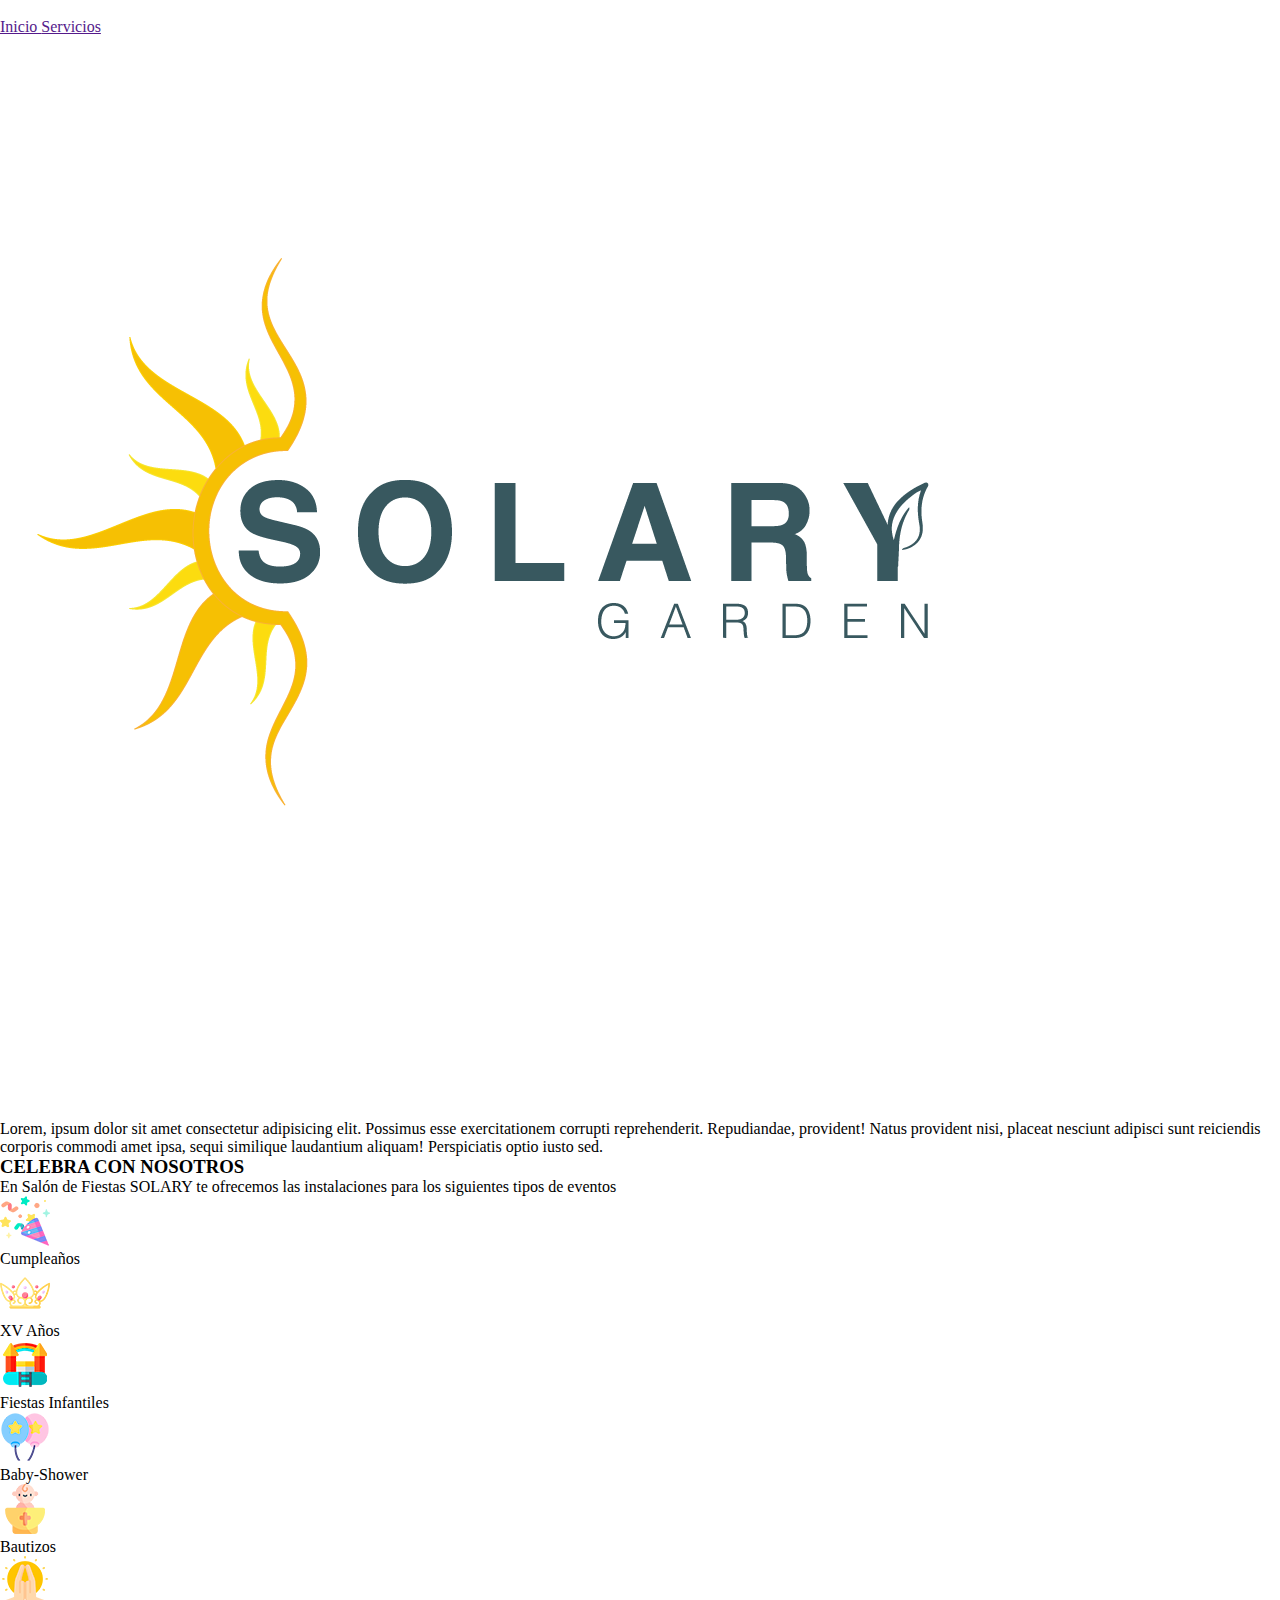
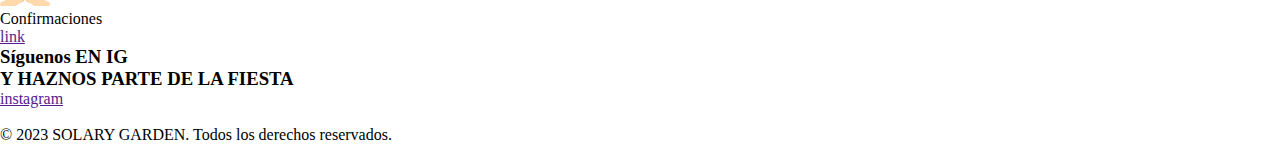
==== index.html @ 48c30f0d "inica el proyecto" ====
<!DOCTYPE html>
<html lang="es-Mx">

<head>
    <meta charset="UTF-8">
    <meta name="viewport" content="width=device-width, initial-scale=1.0">
    <title>SolaryGarden</title>
    <!-- favicon -->
    <!-- CSS -->
    <link rel="stylesheet" href="./css/styles.css">
    <!-- js -->
</head>
<header>
    <div class="container-nav">
        <!-- menu -->
        <nav class="main-nav">
            <!-- logo -->
            <div class="nav-logo">
                <img src="" alt="">
            </div>
            <!-- links -->
            <a href="">
                Inicio
            </a>
            <a href="">
                Servicios
            </a>
        </nav>
    </div>
    <!--slider -->
    <div class="content-slider">
        <!-- element slider -->

    </div>
</header>

<body>
    <div class="container">
        <!-- info -->
        <section class="nosotros">
            <div class="aboutUs">
                <!-- img -->
                <div class="aboutUs-img">
                    <img src="./img/Solary-color.png" alt="">
                </div>
                <!-- descripcion -->
                <div class="about-descripcion">
                    <p>Lorem, ipsum dolor sit amet consectetur adipisicing elit. Possimus esse exercitationem corrupti
                        reprehenderit. Repudiandae, provident! Natus provident nisi, placeat nesciunt adipisci sunt
                        reiciendis corporis commodi amet ipsa, sequi similique laudantium aliquam! Perspiciatis optio
                        iusto sed.</p>
                </div>
            </div>
        </section>
        <!--celebracion-->
        <section class="celebration">
            <div class="celebration-desc">
                <h3>CELEBRA CON NOSOTROS</h3>
                <p>En Salón de Fiestas SOLARY te ofrecemos las instalaciones para los siguientes tipos de eventos </p>
            </div>
            <!-- cards -->
            <div class="container-card">
                <!-- cumpleaños -->
                <div class="cards">
                    <!-- image -->
                    <div class="cards-img">
                        <img src="./img/CUMPLEAÑOS.png" alt="">
                    </div>
                    <!-- descripcion -->
                    <p>Cumpleaños</p>
                </div>
                <!-- xv -->
                <div class="cards">
                    <!-- image -->
                    <div class="cards-img">
                        <img src="./img/xv.png" alt="">
                    </div>
                    <!-- descr -->
                    <p>XV Años</p>
                </div>
                <!--infantiles -->
                <div class="cards">
                    <!-- image -->
                    <div class="cards-img">
                        <img src="./img/infantiles.png" alt="">
                    </div>
                    <!-- descripcion -->
                    <p>Fiestas Infantiles</p>
                </div>
                <!--baby-->
                <div class="cards">
                    <!-- image -->
                    <div class="cards-img">
                        <img src="./img/baby.png" alt="">
                    </div>
                    <!-- descripcion -->
                    <p>Baby-Shower</p>
                </div>
                <!--bautizo-->
                <div class="cards">
                    <!-- image -->
                    <div class="cards-img">
                        <img src="./img/bautizos.png" alt="">
                    </div>
                    <!-- descripcion -->
                    <p>Bautizos</p>
                </div>
                <!--confirmacion-->
                <div class="cards">
                    <!-- image -->
                    <div class="cards-img">
                        <img src="./img/confirmacion.png" alt="">
                    </div>
                    <!-- descripcion -->
                    <p>
                        Confirmaciones
                    </p>
                </div>
            </div>
            <!-- btn -->
            <a href="">link</a>
        </section>
        <!--social media-->
        <section class="media">
            <!-- text -->
            <div class="media-content">
                <h3>Síguenos EN IG <br>
                    Y HAZNOS PARTE DE LA FIESTA
                </h3>
                <!-- btn -->
                <div class="media-content-btn">
                    <a href="">instagram</a>
                </div>
            </div>
            <!-- content-img -->
            <div class="media-content-images">

            </div>
        </section>
    </div>
</body>

<footer>
    <div class="container-ft">
        <div class="ft-imagen">
            <img src="" alt="">
        </div>
        <p class="ft-text">© 2023 SOLARY GARDEN. Todos los derechos reservados.</p>
    </div>
</footer>

</html>
---- css/styles.css ----
*,
*::after,
*::before{
    margin: 0;
    padding: 0;
    box-sizing: border-box;
}

/* variables */
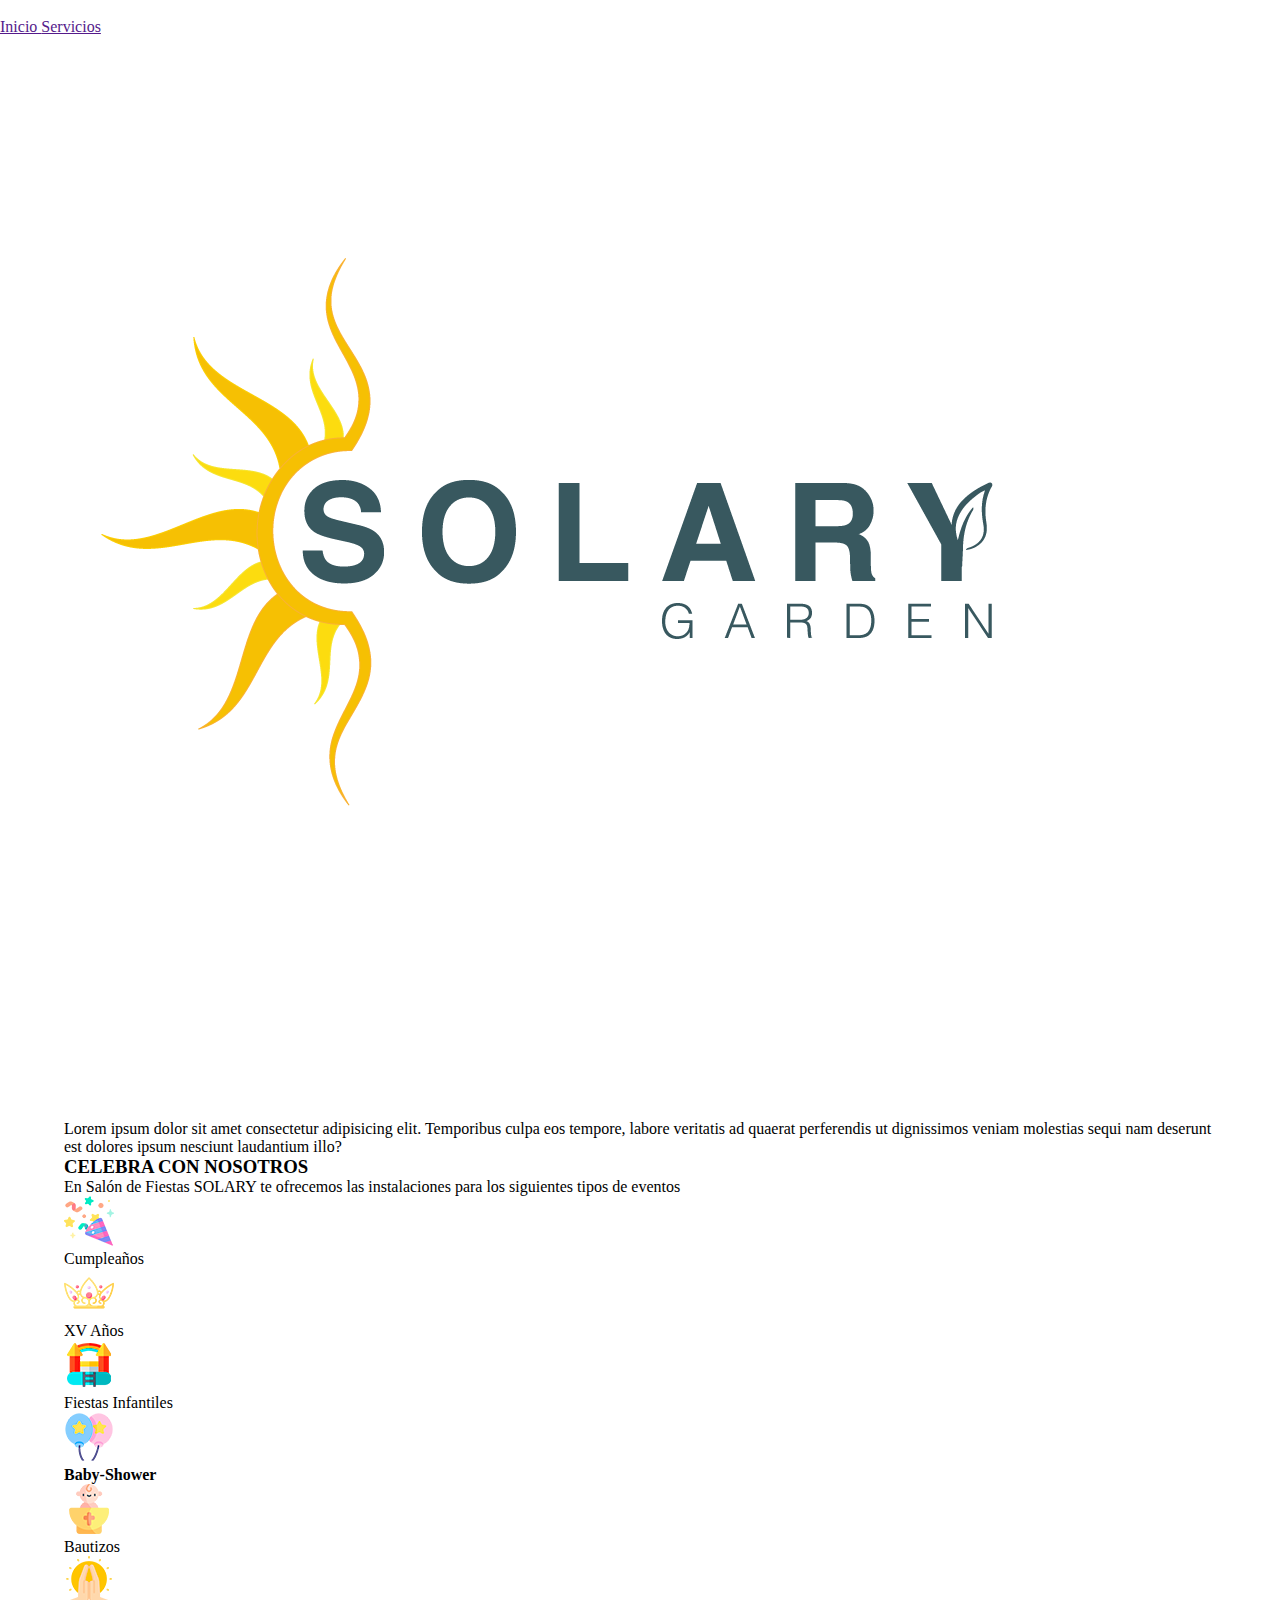
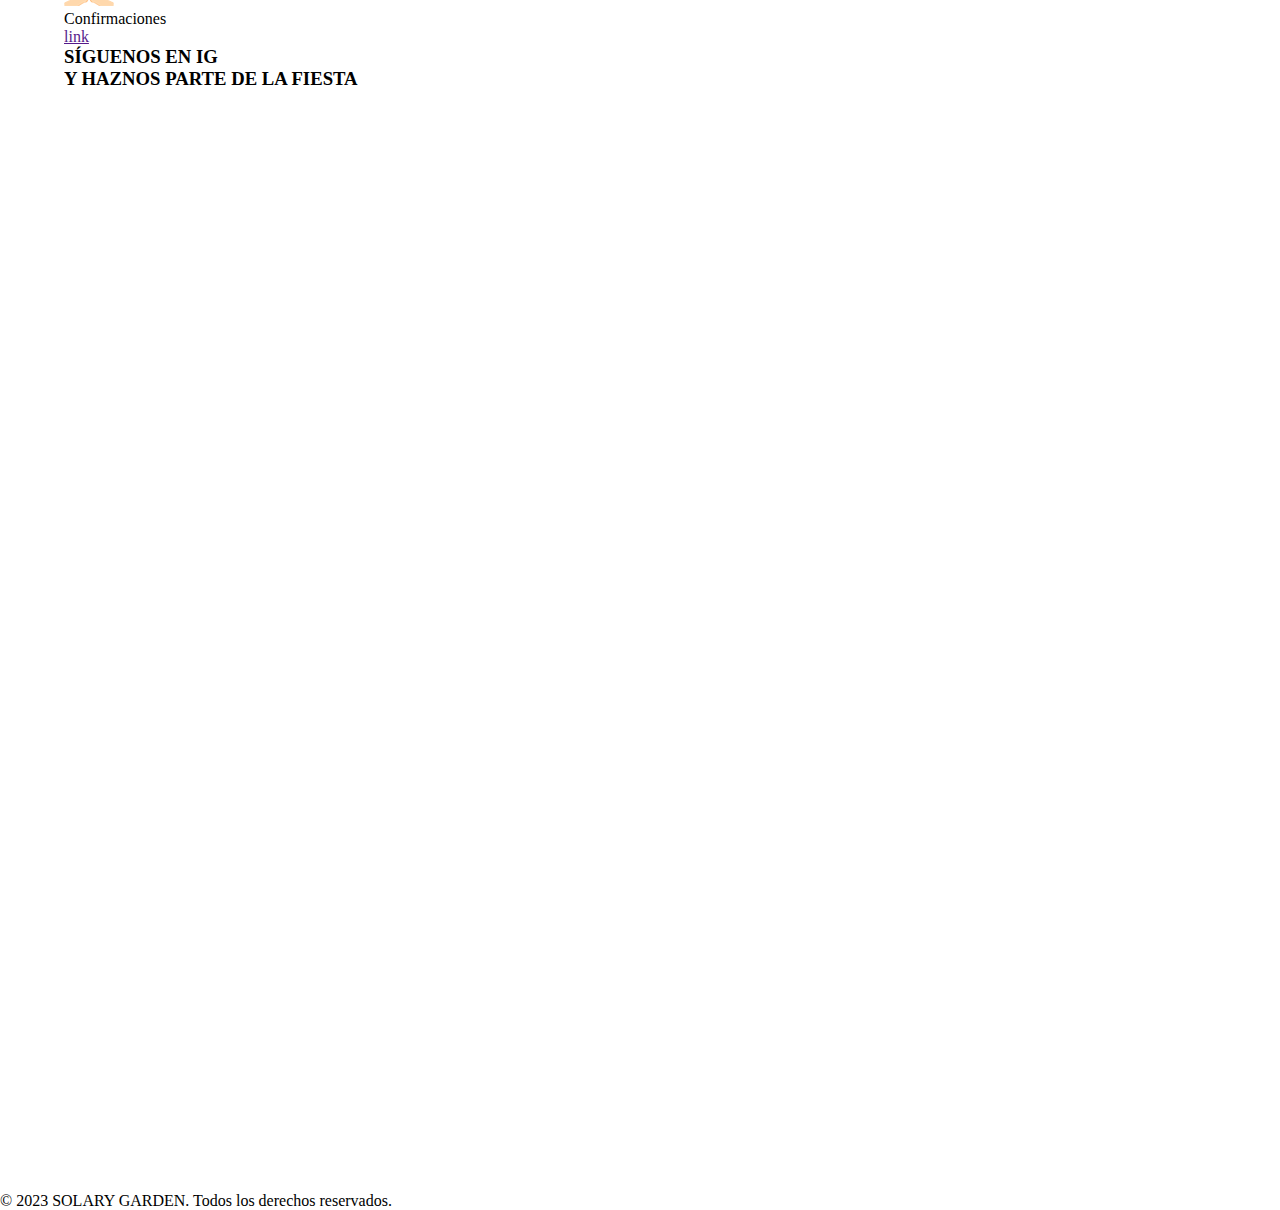
==== commit 017aa83b: "pequenas modificaciones en la estructura" ====
--- a/index.html
+++ b/index.html
@@ -37,19 +37,20 @@
 <body>
     <div class="container">
         <!-- info -->
-        <section class="nosotros">
+        <section class="us">
             <div class="aboutUs">
                 <!-- img -->
                 <div class="aboutUs-img">
                     <img src="./img/Solary-color.png" alt="">
                 </div>
                 <!-- descripcion -->
-                <div class="about-descripcion">
-                    <p>Lorem, ipsum dolor sit amet consectetur adipisicing elit. Possimus esse exercitationem corrupti
-                        reprehenderit. Repudiandae, provident! Natus provident nisi, placeat nesciunt adipisci sunt
-                        reiciendis corporis commodi amet ipsa, sequi similique laudantium aliquam! Perspiciatis optio
-                        iusto sed.</p>
-                </div>
+                <article>
+                    <p>
+                        Lorem ipsum dolor sit amet consectetur adipisicing elit. Temporibus culpa eos tempore, labore
+                        veritatis ad quaerat perferendis ut dignissimos veniam molestias sequi nam deserunt est dolores
+                        ipsum nesciunt laudantium illo?
+                    </p>
+                </article>
             </div>
         </section>
         <!--celebracion-->
@@ -59,62 +60,67 @@
                 <p>En Salón de Fiestas SOLARY te ofrecemos las instalaciones para los siguientes tipos de eventos </p>
             </div>
             <!-- cards -->
-            <div class="container-card">
-                <!-- cumpleaños -->
-                <div class="cards">
-                    <!-- image -->
-                    <div class="cards-img">
-                        <img src="./img/CUMPLEAÑOS.png" alt="">
+            <div class="container-cards">
+                <div class="container-card_p">
+                    <!-- cumpleaños -->
+                    <div class="cards">
+                        <!-- image -->
+                        <div class="cards-img">
+                            <img src="./img/CUMPLEAÑOS.png" alt="">
+                        </div>
+                        <!-- descripcion -->
+                        <p>Cumpleaños</p>
                     </div>
-                    <!-- descripcion -->
-                    <p>Cumpleaños</p>
+                    <!-- xv -->
+                    <div class="cards">
+                        <!-- image -->
+                        <div class="cards-img">
+                            <img src="./img/xv.png" alt="">
+                        </div>
+                        <!-- descr -->
+                        <p>XV Años</p>
+                    </div>
+                    <!--infantiles -->
+                    <div class="cards">
+                        <!-- image -->
+                        <div class="cards-img">
+                            <img src="./img/infantiles.png" alt="">
+                        </div>
+                        <!-- descripcion -->
+                        <p>Fiestas Infantiles</p>
+                    </div>
                 </div>
-                <!-- xv -->
-                <div class="cards">
-                    <!-- image -->
-                    <div class="cards-img">
-                        <img src="./img/xv.png" alt="">
+
+                <div class="container-card_p">
+                    <!--baby-->
+                    <div class="cards">
+                        <div class="cards-content">
+                            <!-- image -->
+                            <div class="cards-content-img">
+                                <img src="./img/baby.png" alt="">
+                            </div>
+                            <!-- descripcion -->
+                            <h4>Baby-Shower</h4>
+                        </div>
                     </div>
-                    <!-- descr -->
-                    <p>XV Años</p>
-                </div>
-                <!--infantiles -->
-                <div class="cards">
-                    <!-- image -->
-                    <div class="cards-img">
-                        <img src="./img/infantiles.png" alt="">
+                    <!--bautizo-->
+                    <div class="cards">
+                        <!-- image -->
+                        <div class="cards-img">
+                            <img src="./img/bautizos.png" alt="">
+                        </div>
+                        <!-- descripcion -->
+                        <p>Bautizos</p>
                     </div>
-                    <!-- descripcion -->
-                    <p>Fiestas Infantiles</p>
-                </div>
-                <!--baby-->
-                <div class="cards">
-                    <!-- image -->
-                    <div class="cards-img">
-                        <img src="./img/baby.png" alt="">
+                    <!--confirmacion-->
+                    <div class="cards">
+                        <!-- image -->
+                        <div class="cards-img">
+                            <img src="./img/confirmacion.png" alt="">
+                        </div>
+                        <!-- descripcion -->
+                        <p>Confirmaciones</p>
                     </div>
-                    <!-- descripcion -->
-                    <p>Baby-Shower</p>
-                </div>
-                <!--bautizo-->
-                <div class="cards">
-                    <!-- image -->
-                    <div class="cards-img">
-                        <img src="./img/bautizos.png" alt="">
-                    </div>
-                    <!-- descripcion -->
-                    <p>Bautizos</p>
-                </div>
-                <!--confirmacion-->
-                <div class="cards">
-                    <!-- image -->
-                    <div class="cards-img">
-                        <img src="./img/confirmacion.png" alt="">
-                    </div>
-                    <!-- descripcion -->
-                    <p>
-                        Confirmaciones
-                    </p>
                 </div>
             </div>
             <!-- btn -->
@@ -124,12 +130,16 @@
         <section class="media">
             <!-- text -->
             <div class="media-content">
-                <h3>Síguenos EN IG <br>
+                <h3>SÍGUENOS EN IG <br>
                     Y HAZNOS PARTE DE LA FIESTA
                 </h3>
                 <!-- btn -->
                 <div class="media-content-btn">
-                    <a href="">instagram</a>
+                    <div class="btn-media">
+                        <a href="">
+                            <img src="" alt="">
+                        </a>
+                    </div>
                 </div>
             </div>
             <!-- content-img -->
@@ -143,7 +153,7 @@
 <footer>
     <div class="container-ft">
         <div class="ft-imagen">
-            <img src="" alt="">
+            <img src="./img/Solary-logo-blanco.png" alt="SolaryGarden-logo">
         </div>
         <p class="ft-text">© 2023 SOLARY GARDEN. Todos los derechos reservados.</p>
     </div>
--- a/css/styles.css
+++ b/css/styles.css
@@ -6,4 +6,18 @@
     box-sizing: border-box;
 }
 
-/* variables */+/* variables */
+
+
+
+/* header */
+
+
+
+
+.container{
+    width: 90%;
+    margin: auto;
+    overflow: hidden;
+}
+
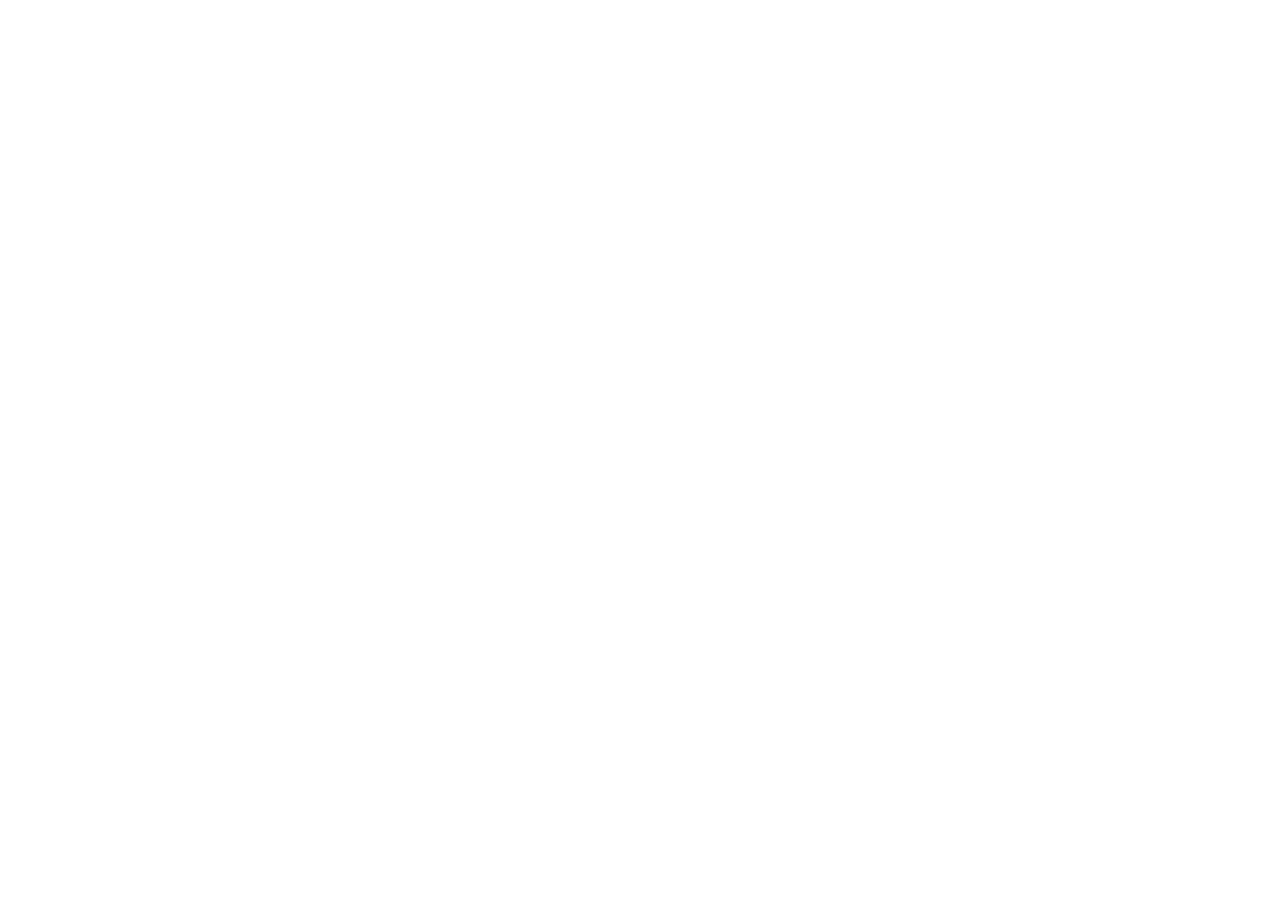
==== commit ee471bec: "implementacion de boostrap" ====
--- a/index.html
+++ b/index.html
@@ -6,157 +6,29 @@
     <meta name="viewport" content="width=device-width, initial-scale=1.0">
     <title>SolaryGarden</title>
     <!-- favicon -->
+
     <!-- CSS -->
     <link rel="stylesheet" href="./css/styles.css">
+    <!--boostrap   -->
+    <link rel="stylesheet" href="./css/bootstrap.min.css">
     <!-- js -->
+    <script type=module src="./js/main.js"></script>
+    <script src="./js/bootstrap.min.js"></script>
+
 </head>
 <header>
-    <div class="container-nav">
-        <!-- menu -->
-        <nav class="main-nav">
-            <!-- logo -->
-            <div class="nav-logo">
-                <img src="" alt="">
-            </div>
-            <!-- links -->
-            <a href="">
-                Inicio
-            </a>
-            <a href="">
-                Servicios
-            </a>
-        </nav>
-    </div>
-    <!--slider -->
-    <div class="content-slider">
-        <!-- element slider -->
 
-    </div>
+
+
+
+
+
+
+
+
+
 </header>
 
-<body>
-    <div class="container">
-        <!-- info -->
-        <section class="us">
-            <div class="aboutUs">
-                <!-- img -->
-                <div class="aboutUs-img">
-                    <img src="./img/Solary-color.png" alt="">
-                </div>
-                <!-- descripcion -->
-                <article>
-                    <p>
-                        Lorem ipsum dolor sit amet consectetur adipisicing elit. Temporibus culpa eos tempore, labore
-                        veritatis ad quaerat perferendis ut dignissimos veniam molestias sequi nam deserunt est dolores
-                        ipsum nesciunt laudantium illo?
-                    </p>
-                </article>
-            </div>
-        </section>
-        <!--celebracion-->
-        <section class="celebration">
-            <div class="celebration-desc">
-                <h3>CELEBRA CON NOSOTROS</h3>
-                <p>En Salón de Fiestas SOLARY te ofrecemos las instalaciones para los siguientes tipos de eventos </p>
-            </div>
-            <!-- cards -->
-            <div class="container-cards">
-                <div class="container-card_p">
-                    <!-- cumpleaños -->
-                    <div class="cards">
-                        <!-- image -->
-                        <div class="cards-img">
-                            <img src="./img/CUMPLEAÑOS.png" alt="">
-                        </div>
-                        <!-- descripcion -->
-                        <p>Cumpleaños</p>
-                    </div>
-                    <!-- xv -->
-                    <div class="cards">
-                        <!-- image -->
-                        <div class="cards-img">
-                            <img src="./img/xv.png" alt="">
-                        </div>
-                        <!-- descr -->
-                        <p>XV Años</p>
-                    </div>
-                    <!--infantiles -->
-                    <div class="cards">
-                        <!-- image -->
-                        <div class="cards-img">
-                            <img src="./img/infantiles.png" alt="">
-                        </div>
-                        <!-- descripcion -->
-                        <p>Fiestas Infantiles</p>
-                    </div>
-                </div>
 
-                <div class="container-card_p">
-                    <!--baby-->
-                    <div class="cards">
-                        <div class="cards-content">
-                            <!-- image -->
-                            <div class="cards-content-img">
-                                <img src="./img/baby.png" alt="">
-                            </div>
-                            <!-- descripcion -->
-                            <h4>Baby-Shower</h4>
-                        </div>
-                    </div>
-                    <!--bautizo-->
-                    <div class="cards">
-                        <!-- image -->
-                        <div class="cards-img">
-                            <img src="./img/bautizos.png" alt="">
-                        </div>
-                        <!-- descripcion -->
-                        <p>Bautizos</p>
-                    </div>
-                    <!--confirmacion-->
-                    <div class="cards">
-                        <!-- image -->
-                        <div class="cards-img">
-                            <img src="./img/confirmacion.png" alt="">
-                        </div>
-                        <!-- descripcion -->
-                        <p>Confirmaciones</p>
-                    </div>
-                </div>
-            </div>
-            <!-- btn -->
-            <a href="">link</a>
-        </section>
-        <!--social media-->
-        <section class="media">
-            <!-- text -->
-            <div class="media-content">
-                <h3>SÍGUENOS EN IG <br>
-                    Y HAZNOS PARTE DE LA FIESTA
-                </h3>
-                <!-- btn -->
-                <div class="media-content-btn">
-                    <div class="btn-media">
-                        <a href="">
-                            <img src="" alt="">
-                        </a>
-                    </div>
-                </div>
-            </div>
-            <!-- content-img -->
-            <div class="media-content-images">
-
-            </div>
-        </section>
-    </div>
-</body>
-
-<footer>
-    <div class="container-ft">
-        <div class="ft-imagen">
-            <img src="./img/Solary-logo-blanco.png" alt="SolaryGarden-logo">
-        </div>
-        <p class="ft-text">© 2023 SOLARY GARDEN. Todos los derechos reservados.</p>
-    </div>
-</footer>
 
 </html>--- a/css/styles.css
+++ b/css/styles.css
@@ -1,23 +1,23 @@
 *,
 *::after,
-*::before{
+*::before {
     margin: 0;
     padding: 0;
     box-sizing: border-box;
 }
 
 /* variables */
-
-
-
-/* header */
-
-
-
-
-.container{
-    width: 90%;
-    margin: auto;
-    overflow: hidden;
+:root {
+    /* colores */
+    --color-white:#FFFFFF;
+    --color-main: #38585F;
+    --color-yellow: #FFDC00;
+    --color-green: rgba(14, 169, 76, 89);
+    /* size */
+    --title-size: 40px;
+    --subtitle-size: 29px;
+    --descripcion-size: 18px;
+    --text-size: 16px
+        /* fonts */
 }
 
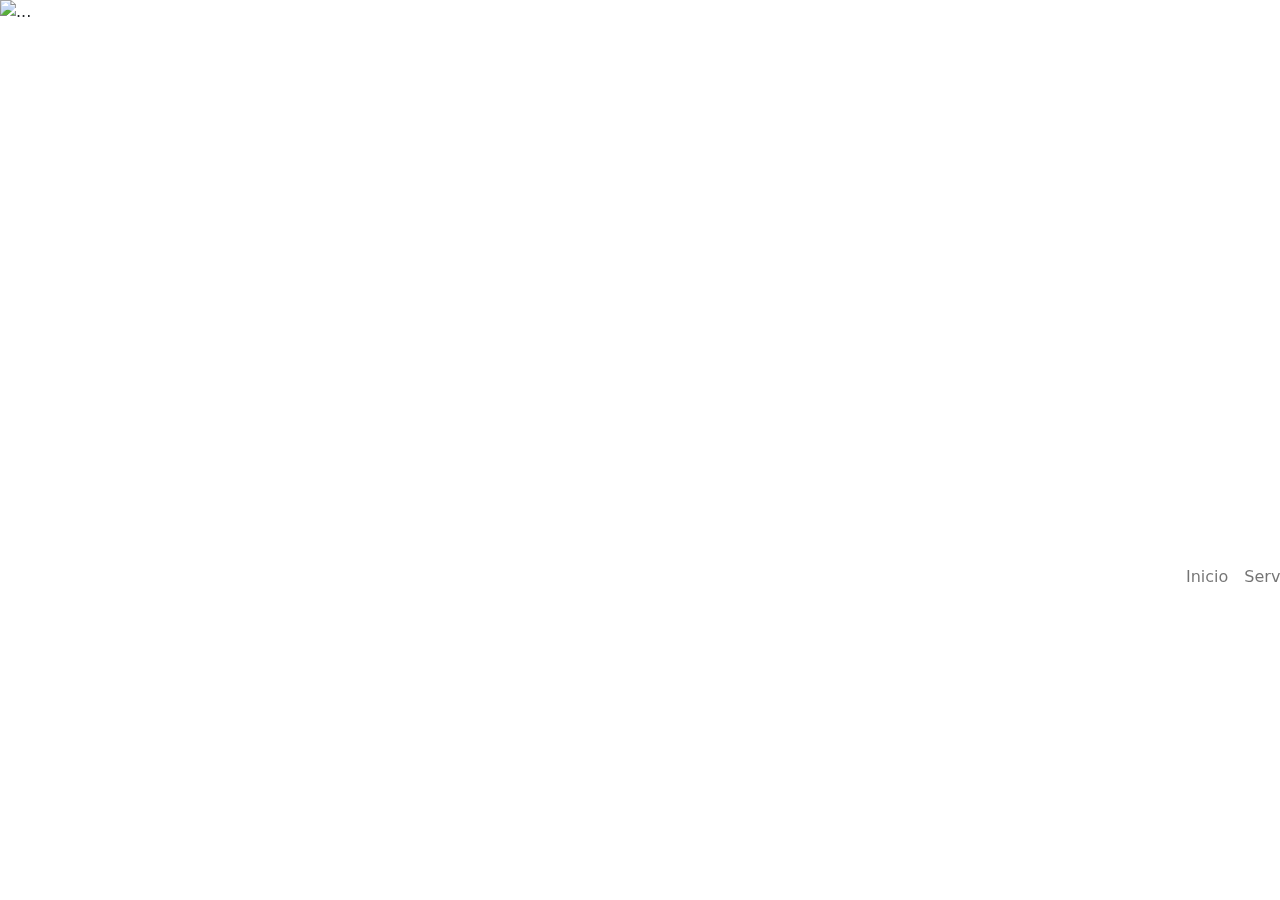
==== commit 36be44b5: "creacion de estructura de slider y menu" ====
--- a/index.html
+++ b/index.html
@@ -17,15 +17,46 @@
 
 </head>
 <header>
+    <nav class="navbar navbar-expand-md navbar-light bg-ligth fixed-top">
+        <div class="container mt-lg-4 ">
+            <a class="navbar-brand" href="#">
+                <div class="logo">
+                    <img src="./img/Solary-logo-blanco.png" alt="">
+                </div>
+            </a>
+            <button class="navbar-toggler bg-light" type="button" data-bs-toggle="collapse"
+                data-bs-target="#navbarSupportedContent" aria-controls="navbarSupportedContent" aria-expanded="false"
+                aria-label="Toggle navigation">
+                <span class="navbar-toggler-icon"></span>
+            </button>
+            <!--  -->
+            <div class="collapse navbar-collapse" id="navbarSupportedContent">
+                <ul class="navbar-nav ms-auto mb-2  mb-lg-0">
+                    <li class="nav-item">
+                        <a class="nav-link" href="#">Inicio</a>
+                    </li>
+                    <li class="nav-item">
+                        <a class="nav-link" href="#">Servicios</a>
+                    </li>
+                </ul>
+            </div>
+        </div>
 
-
-
-
-
-
-
-
-
+    </nav>
+    <!-- slider -->
+    <div id="" class="carousel slide" data-bs-ride="carousel">
+        <div class="carousel-inner">
+            <div class="carousel-item active">
+                <img src="https://picsum.photos/1920/1080" class="d-block w-100" alt="...">
+            </div>
+            <div class="carousel-item">
+                <img src="https://picsum.photos/1920/1080" class="d-block w-100" alt="...">
+            </div>
+            <div class="carousel-item">
+                <img src="https://picsum.photos/1920/1080" class="d-block w-100" alt="...">
+            </div>
+        </div>
+    </div>
 
 </header>
 
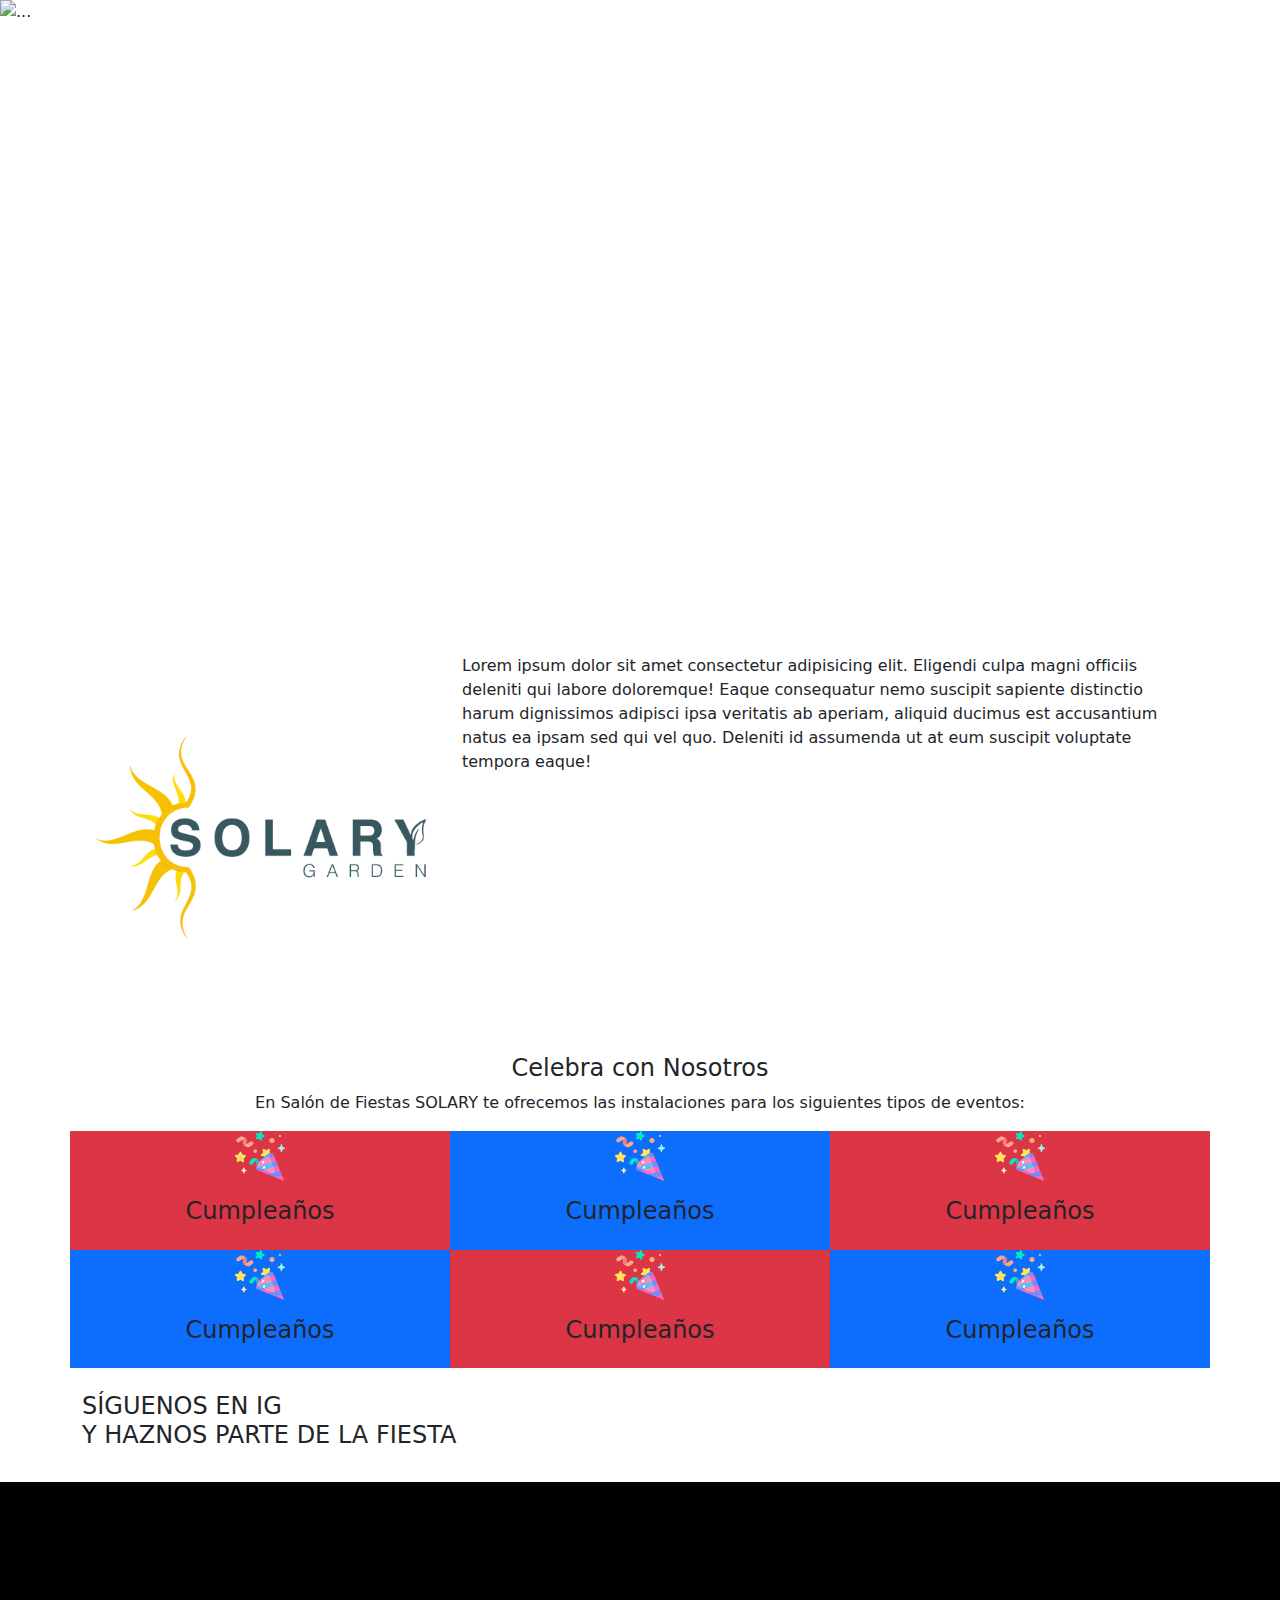
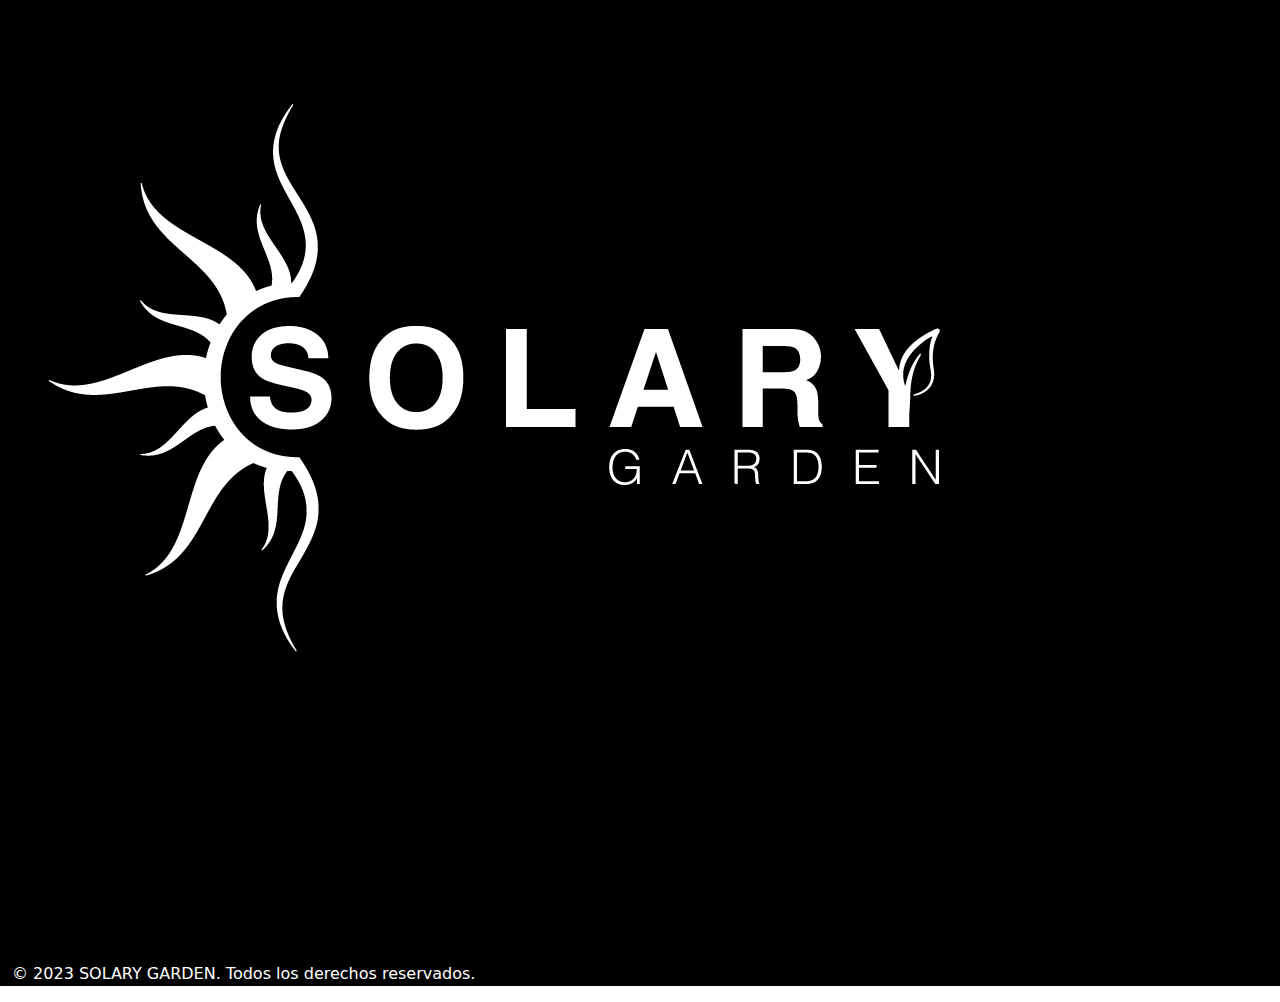
==== commit 5cc0e71c: "avance de estutura de proyecto" ====
--- a/index.html
+++ b/index.html
@@ -60,6 +60,156 @@
 
 </header>
 
-
+<body>
+    <div class="container">
+
+        <!-- descrpciom -->
+        <div class=" row mt-4  justify-content-center ">
+            <!-- img -->
+            <div class="col-4">
+                <div class="content-img">
+                    <img src="./img/Solary-color.png" alt="">
+                </div>
+            </div>
+            <!-- descripcion -->
+            <div class="col-8 ">
+                <p>Lorem ipsum dolor sit amet consectetur adipisicing elit. Eligendi culpa magni officiis deleniti qui
+                    labore doloremque! Eaque consequatur nemo suscipit sapiente distinctio harum dignissimos adipisci
+                    ipsa veritatis ab aperiam, aliquid ducimus est accusantium natus ea ipsam sed qui vel quo. Deleniti
+                    id assumenda ut at eum suscipit voluptate tempora eaque!</p>
+            </div>
+        </div>
+
+        <section class="celebrity text-center">
+            <h4>Celebra con Nosotros</h4>
+            <p>En Salón de Fiestas SOLARY te ofrecemos las instalaciones para los siguientes tipos de eventos:</p>
+
+            <div class="mt-3 mb-2">
+                <div class="row">
+                    <!-- first labeñ  -->
+                    <div class="col-4 bg-danger">
+                        <div class="card-celebrity text-center">
+                            <!-- img -->
+                            <img src="./img/CUMPLEAÑOS.png" alt="">
+                            <div class="card-body">
+                                <!--descr  -->
+                                <h4 class="card-title">
+                                    Cumpleaños
+                                </h4>
+                            </div>
+                        </div>
+                    </div>
+                    <div class="col-4 bg-primary">
+                        <div class="card-celebrity text-center">
+                            <!-- img -->
+                            <img src="./img/CUMPLEAÑOS.png" alt="">
+                            <div class="card-body">
+                                <!--descr  -->
+                                <h4 class="card-title">
+                                    Cumpleaños
+                                </h4>
+                            </div>
+                        </div>
+                    </div>
+                    <div class="col-4 bg-danger">
+                        <div class="card-celebrity text-center">
+                            <!-- img -->
+                            <img src="./img/CUMPLEAÑOS.png" alt="">
+                            <div class="card-body">
+                                <!--descr  -->
+                                <h4 class="card-title">
+                                    Cumpleaños
+                                </h4>
+                            </div>
+                        </div>
+                    </div>
+                    <!--  -->
+
+                </div>
+                <!--  -->
+                <div class="row">
+                    <div class="col-4 bg-primary">
+                        <div class="card-celebrity text-center">
+                            <!-- img -->
+                            <img src="./img/CUMPLEAÑOS.png" alt="">
+                            <div class="card-body">
+                                <!--descr  -->
+                                <h4 class="card-title">
+                                    Cumpleaños
+                                </h4>
+                            </div>
+                        </div>
+                    </div>
+                    <div class="col-4 bg-danger">
+                        <div class="card-celebrity text-center">
+                            <!-- img -->
+                            <img src="./img/CUMPLEAÑOS.png" alt="">
+                            <div class="card-body">
+                                <!--descr  -->
+                                <h4 class="card-title">
+                                    Cumpleaños
+                                </h4>
+                            </div>
+                        </div>
+                    </div>
+                    <div class="col-4 bg-primary">
+                        <div class="card-celebrity text-center">
+                            <!-- img -->
+                            <img src="./img/CUMPLEAÑOS.png" alt="">
+                            <div class="card-body">
+                                <!--descr  -->
+                                <h4 class="card-title">
+                                    Cumpleaños
+                                </h4>
+                            </div>
+                        </div>
+                    </div>
+                </div>
+                <!--  -->
+                <div class="celebrity-link">
+                    <a href=""></a>
+                </div>
+            </div>
+
+        </section>
+
+        <section class="media mt-4">
+
+            <div class="">
+                <h4>
+                    SÍGUENOS EN IG <br>
+                    Y HAZNOS PARTE DE LA FIESTA
+                </h4>
+                <div class="">
+                    <img src="" alt="">
+                </div>
+            </div>
+
+            <div class="row">
+                <div class="col-4">
+
+                </div>
+                <div class="col-4">
+
+                </div>
+                <div class="col-4">
+
+                </div>
+            </div>
+        </section>
+
+    </div>
+</body>
+
+<footer class="container-fluid bg-black">
+    <div class="ft-info">
+        <div class="ft-img">
+            <img src="./img/Solary-logo-blanco.png" alt="">
+
+        </div>
+        <p>© 2023 SOLARY GARDEN. Todos los derechos reservados.</p>
+    </div>
+
+</footer>
 
 </html>--- a/css/styles.css
+++ b/css/styles.css
@@ -9,7 +9,7 @@
 /* variables */
 :root {
     /* colores */
-    --color-white:#FFFFFF;
+    --color-white: #FFFFFF;
     --color-main: #38585F;
     --color-yellow: #FFDC00;
     --color-green: rgba(14, 169, 76, 89);
@@ -21,3 +21,55 @@
         /* fonts */
 }
 
+.logo {
+    width: 200px;
+    height: 200px;
+}
+
+.logo img {
+    width: 100%;
+}
+
+.bg-light {
+    background-color: transparent !important;
+}
+
+.carousel-item {
+    height: 70vh;
+    min-height: 500px;
+    object-fit: cover;
+}
+
+.nav-link {
+    font-size: 1rem;
+    color: #FFFFFF !important;
+    font-weight: 600;
+}
+
+
+.content-img {
+    width: 400px;
+    height: 300px;
+    text-align: center;
+}
+
+.content-img img {
+    width: 100%;
+}
+
+.celebrity {
+    margin-top: 100px;
+
+}
+
+.ft-info p {
+    color: var(--color-white);
+}
+
+@media screen and (max-width:425px) {
+    .logo {
+        width: 130px;
+        height: 130px;
+        margin: 0;
+    }
+}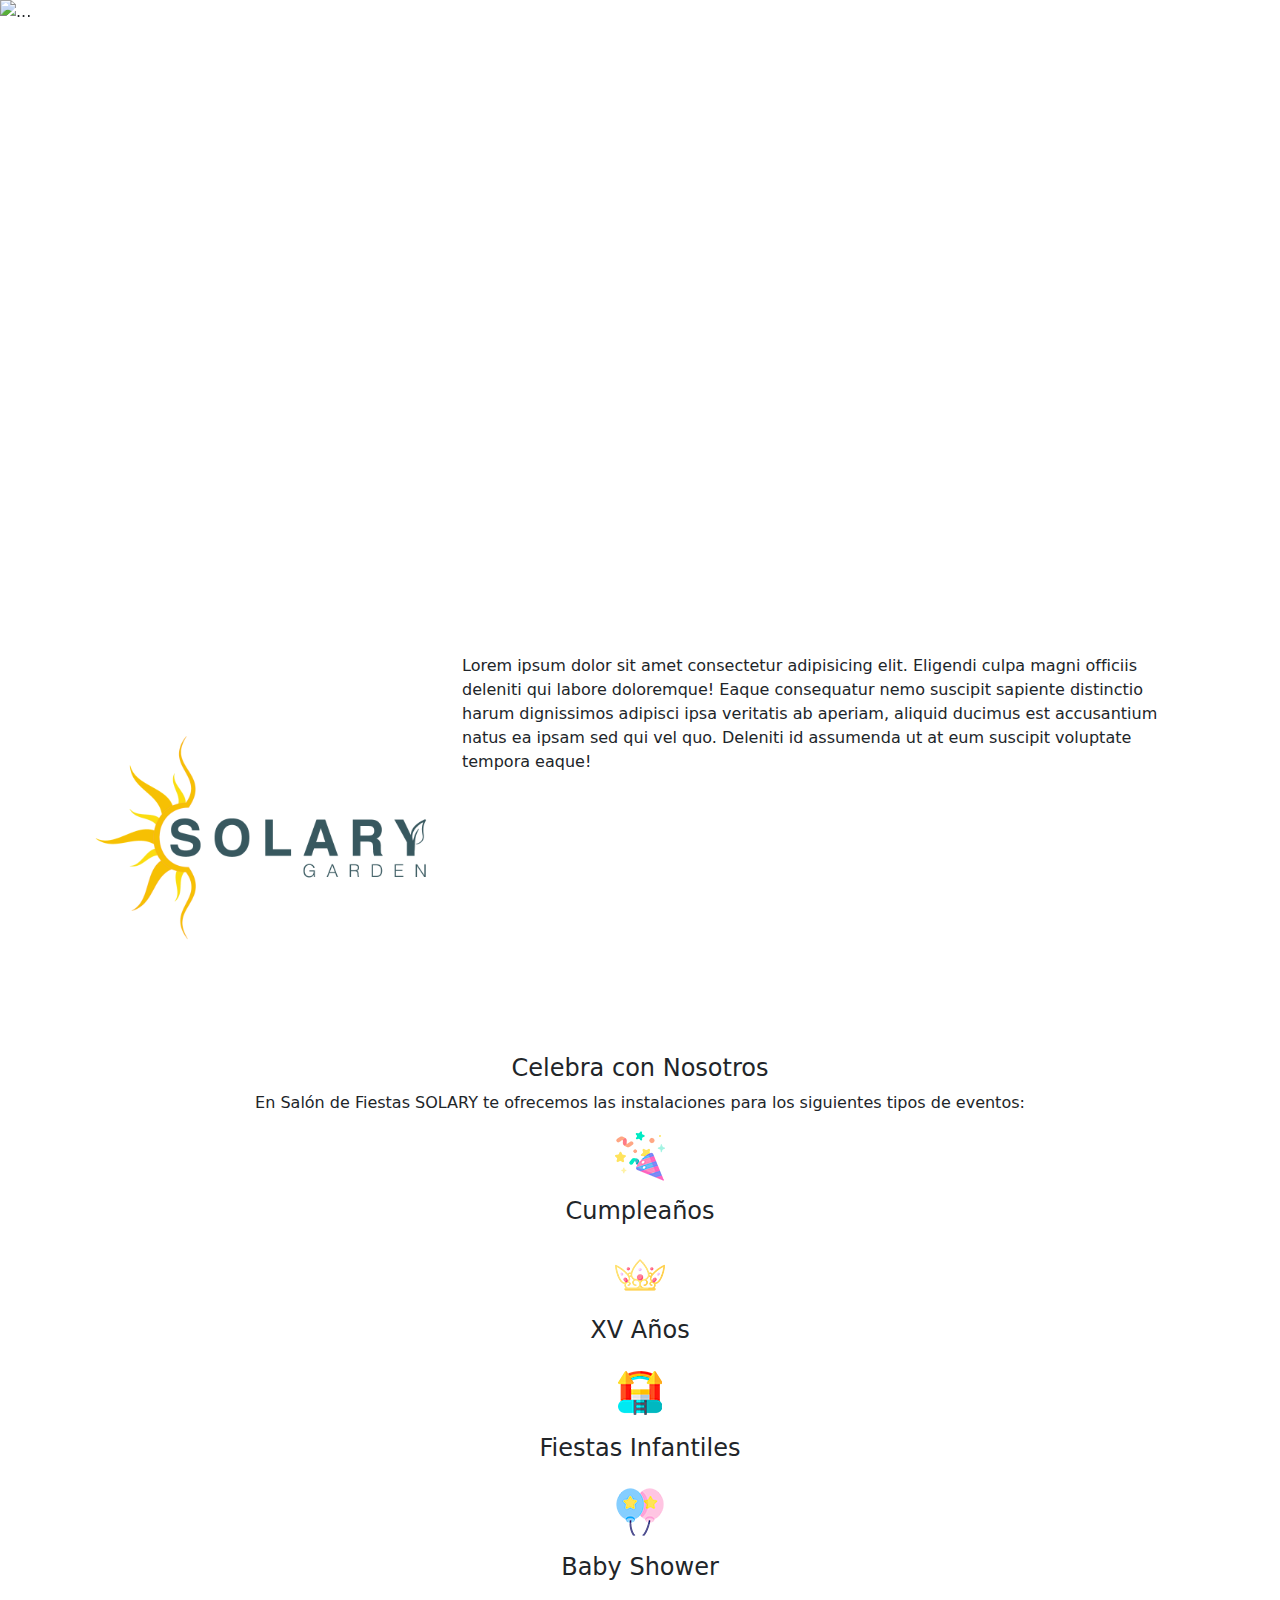
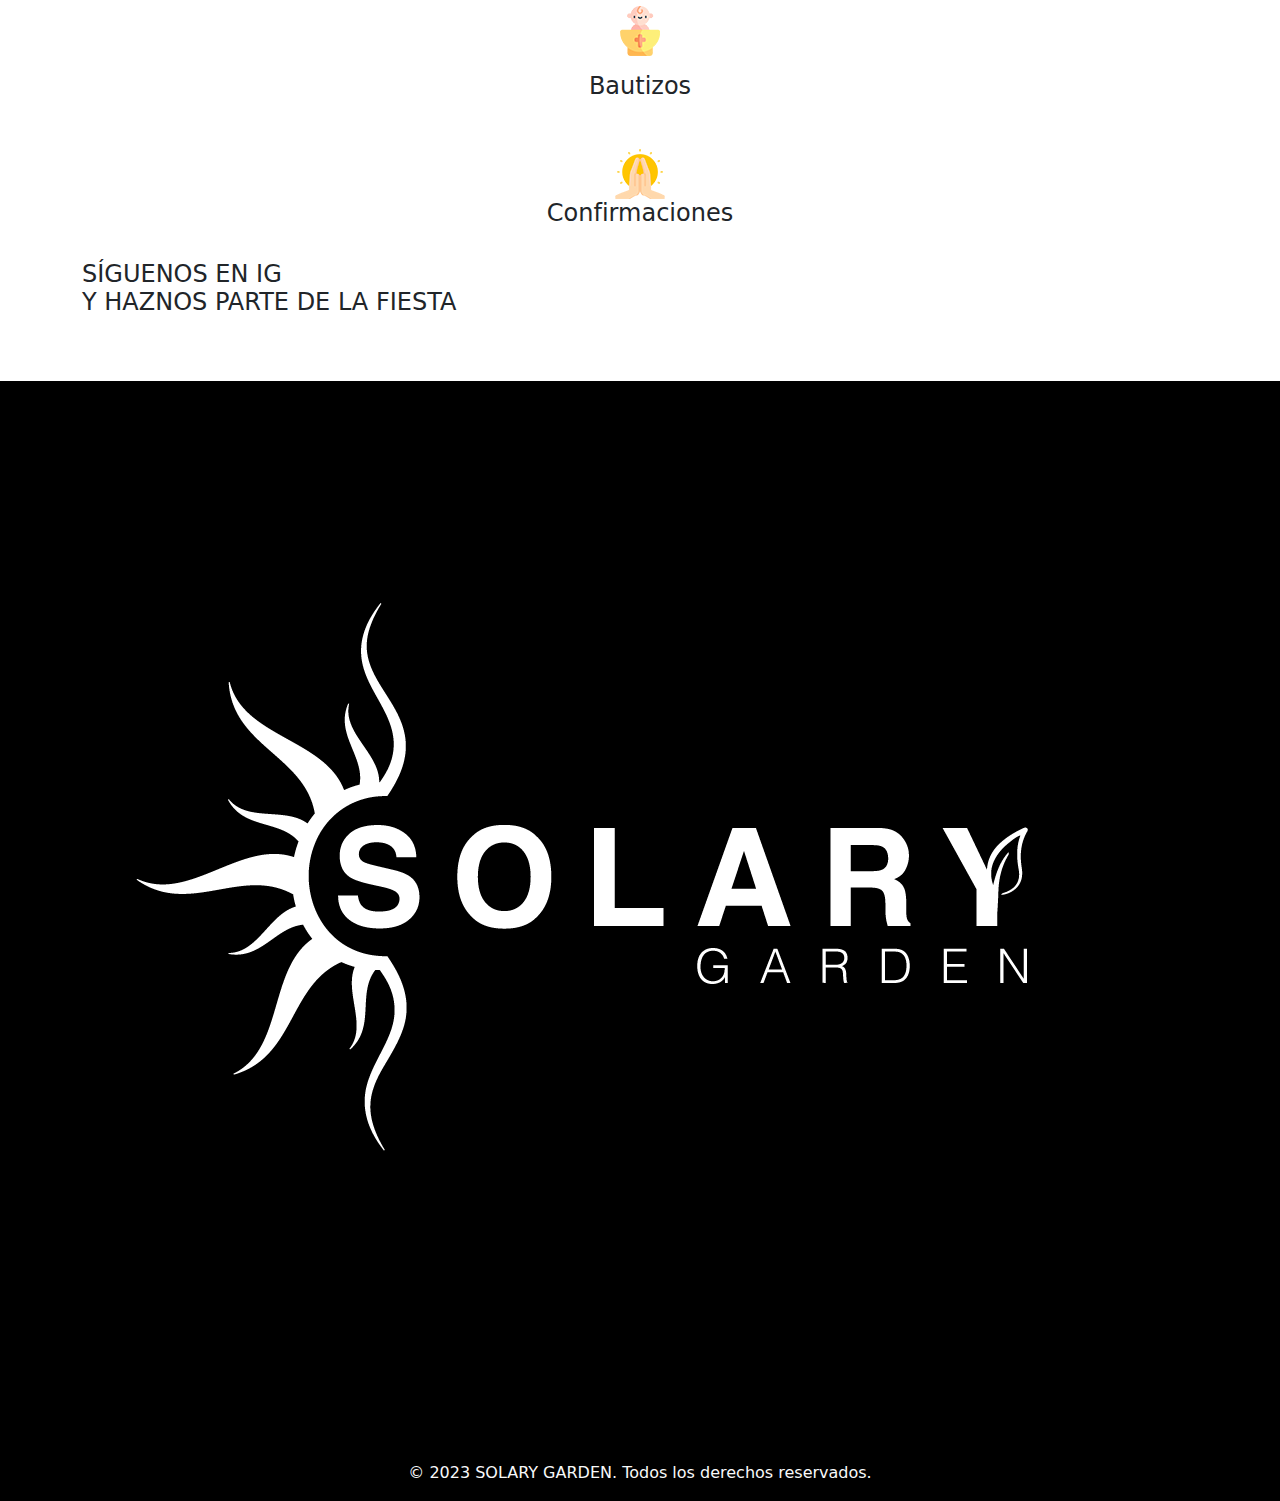
==== commit a1661762: "Trabajo de la estructura para grid css en servicios" ====
--- a/index.html
+++ b/index.html
@@ -84,11 +84,11 @@
             <h4>Celebra con Nosotros</h4>
             <p>En Salón de Fiestas SOLARY te ofrecemos las instalaciones para los siguientes tipos de eventos:</p>
 
-            <div class="mt-3 mb-2">
-                <div class="row">
+            <div class="serv-contain">
+                <div class="container-g mt-3">
                     <!-- first labeñ  -->
-                    <div class="col-4 bg-danger">
-                        <div class="card-celebrity text-center">
+                    <div class="container-g_item">
+                        <div class="card-item text-center">
                             <!-- img -->
                             <img src="./img/CUMPLEAÑOS.png" alt="">
                             <div class="card-body">
@@ -99,115 +99,116 @@
                             </div>
                         </div>
                     </div>
-                    <div class="col-4 bg-primary">
-                        <div class="card-celebrity text-center">
-                            <!-- img -->
-                            <img src="./img/CUMPLEAÑOS.png" alt="">
-                            <div class="card-body">
-                                <!--descr  -->
-                                <h4 class="card-title">
-                                    Cumpleaños
-                                </h4>
-                            </div>
-                        </div>
-                    </div>
-                    <div class="col-4 bg-danger">
-                        <div class="card-celebrity text-center">
-                            <!-- img -->
-                            <img src="./img/CUMPLEAÑOS.png" alt="">
-                            <div class="card-body">
-                                <!--descr  -->
-                                <h4 class="card-title">
-                                    Cumpleaños
+                    <div class="container-g_item ">
+                        <div class="card-celebrity text-center">
+                            <!-- img -->
+                            <img src="./img/xv.png" alt="xv-Años">
+                            <div class="card-body">
+                                <!--descr  -->
+                                <h4 class="card-title">
+                                    XV Años
+                                </h4>
+                            </div>
+                        </div>
+                    </div>
+                    <div class="container-g_item">
+                        <div class="card-celebrity text-center">
+                            <!-- img -->
+                            <img src="./img/infantiles.png" alt="">
+                            <div class="card-body">
+                                <!--descr  -->
+                                <h4 class="card-title">
+                                    Fiestas Infantiles
                                 </h4>
                             </div>
                         </div>
                     </div>
                     <!--  -->
-
-                </div>
-                <!--  -->
-                <div class="row">
-                    <div class="col-4 bg-primary">
-                        <div class="card-celebrity text-center">
-                            <!-- img -->
-                            <img src="./img/CUMPLEAÑOS.png" alt="">
-                            <div class="card-body">
-                                <!--descr  -->
-                                <h4 class="card-title">
-                                    Cumpleaños
-                                </h4>
-                            </div>
-                        </div>
-                    </div>
-                    <div class="col-4 bg-danger">
-                        <div class="card-celebrity text-center">
-                            <!-- img -->
-                            <img src="./img/CUMPLEAÑOS.png" alt="">
-                            <div class="card-body">
-                                <!--descr  -->
-                                <h4 class="card-title">
-                                    Cumpleaños
-                                </h4>
-                            </div>
-                        </div>
-                    </div>
-                    <div class="col-4 bg-primary">
-                        <div class="card-celebrity text-center">
-                            <!-- img -->
-                            <img src="./img/CUMPLEAÑOS.png" alt="">
-                            <div class="card-body">
-                                <!--descr  -->
-                                <h4 class="card-title">
-                                    Cumpleaños
-                                </h4>
-                            </div>
-                        </div>
-                    </div>
-                </div>
-                <!--  -->
-                <div class="celebrity-link">
-                    <a href=""></a>
-                </div>
-            </div>
-
+                    <div class="container-g_item ">
+                        <div class="card-celebrity text-center">
+                            <!-- img -->
+                            <img src="./img/baby.png" alt="">
+                            <div class="card-body">
+                                <!--descr  -->
+                                <h4 class="card-title">
+                                    Baby Shower
+                                </h4>
+                            </div>
+                        </div>
+                    </div>
+                    <div class="container-g_item">
+                        <div class="card-celebrity text-center">
+                            <!-- img -->
+                            <img src="./img/bautizos.png" alt="">
+                            <div class="card-body">
+                                <!--descr  -->
+                                <h4 class="card-title">
+                                    Bautizos
+                                </h4>
+                            </div>
+                        </div>
+                    </div>
+                    <div class="container-g_item ">
+                        <div class="mt-4 text-center">
+                            <!-- img -->
+                            <img src="./img/confirmacion.png" alt="">
+                            <div class="">
+                                <!--descr  -->
+                                <h4 c>
+                                    Confirmaciones
+                                </h4>
+                            </div>
+                        </div>
+                    </div>
+                </div>
+                <!-- btn -->
+                <div class="serv-btn">
+                    <a href="" class="btn"></a>
+                </div>
+            </div>
         </section>
 
-        <section class="media mt-4">
-
-            <div class="">
-                <h4>
-                    SÍGUENOS EN IG <br>
-                    Y HAZNOS PARTE DE LA FIESTA
-                </h4>
-                <div class="">
-                    <img src="" alt="">
-                </div>
-            </div>
+        <section class="media ">
 
             <div class="row">
-                <div class="col-4">
-
-                </div>
-                <div class="col-4">
-
-                </div>
-                <div class="col-4">
-
-                </div>
+                <div class="col-md-7 media-box-t">
+                    <!-- title -->
+                    <h4>
+                        SÍGUENOS EN IG <br>
+                        Y HAZNOS PARTE DE LA FIESTA
+                    </h4>
+                </div>
+            </div>
+
+            <div class="mt-4">
+                <div class="row justify-content-center align-items-center">
+                    <div class="col-md-3 ">
+                        <img src="https://picsum.photos/200/300" alt="">
+                    </div>
+                    <div class="col-md-3 ">
+                        <img src="https://picsum.photos/200/300" alt="">
+                    </div>
+                    <div class="col-md-3 ">
+                        <img src="https://picsum.photos/200/300" alt="">
+                    </div>
+                </div>
+
             </div>
         </section>
 
     </div>
 </body>
 
-<footer class="container-fluid bg-black">
-    <div class="ft-info">
-        <div class="ft-img">
-            <img src="./img/Solary-logo-blanco.png" alt="">
-
-        </div>
-        <p>© 2023 SOLARY GARDEN. Todos los derechos reservados.</p>
+<footer class="container-fluid bg-black mt-2">
+    <div class="row justify-content-center ">
+        <div class="col-12 ft-img text-center">
+            <img src="./img/Solary-logo-blanco.png" class="img-fluid" alt="SolarisGarden-Logo">
+        </div>
+        <div class="row">
+            <div class="col-12 text-center text-light ">
+                <p>© 2023 SOLARY GARDEN. Todos los derechos reservados.</p>
+            </div>
+        </div>
     </div>
 
 </footer>
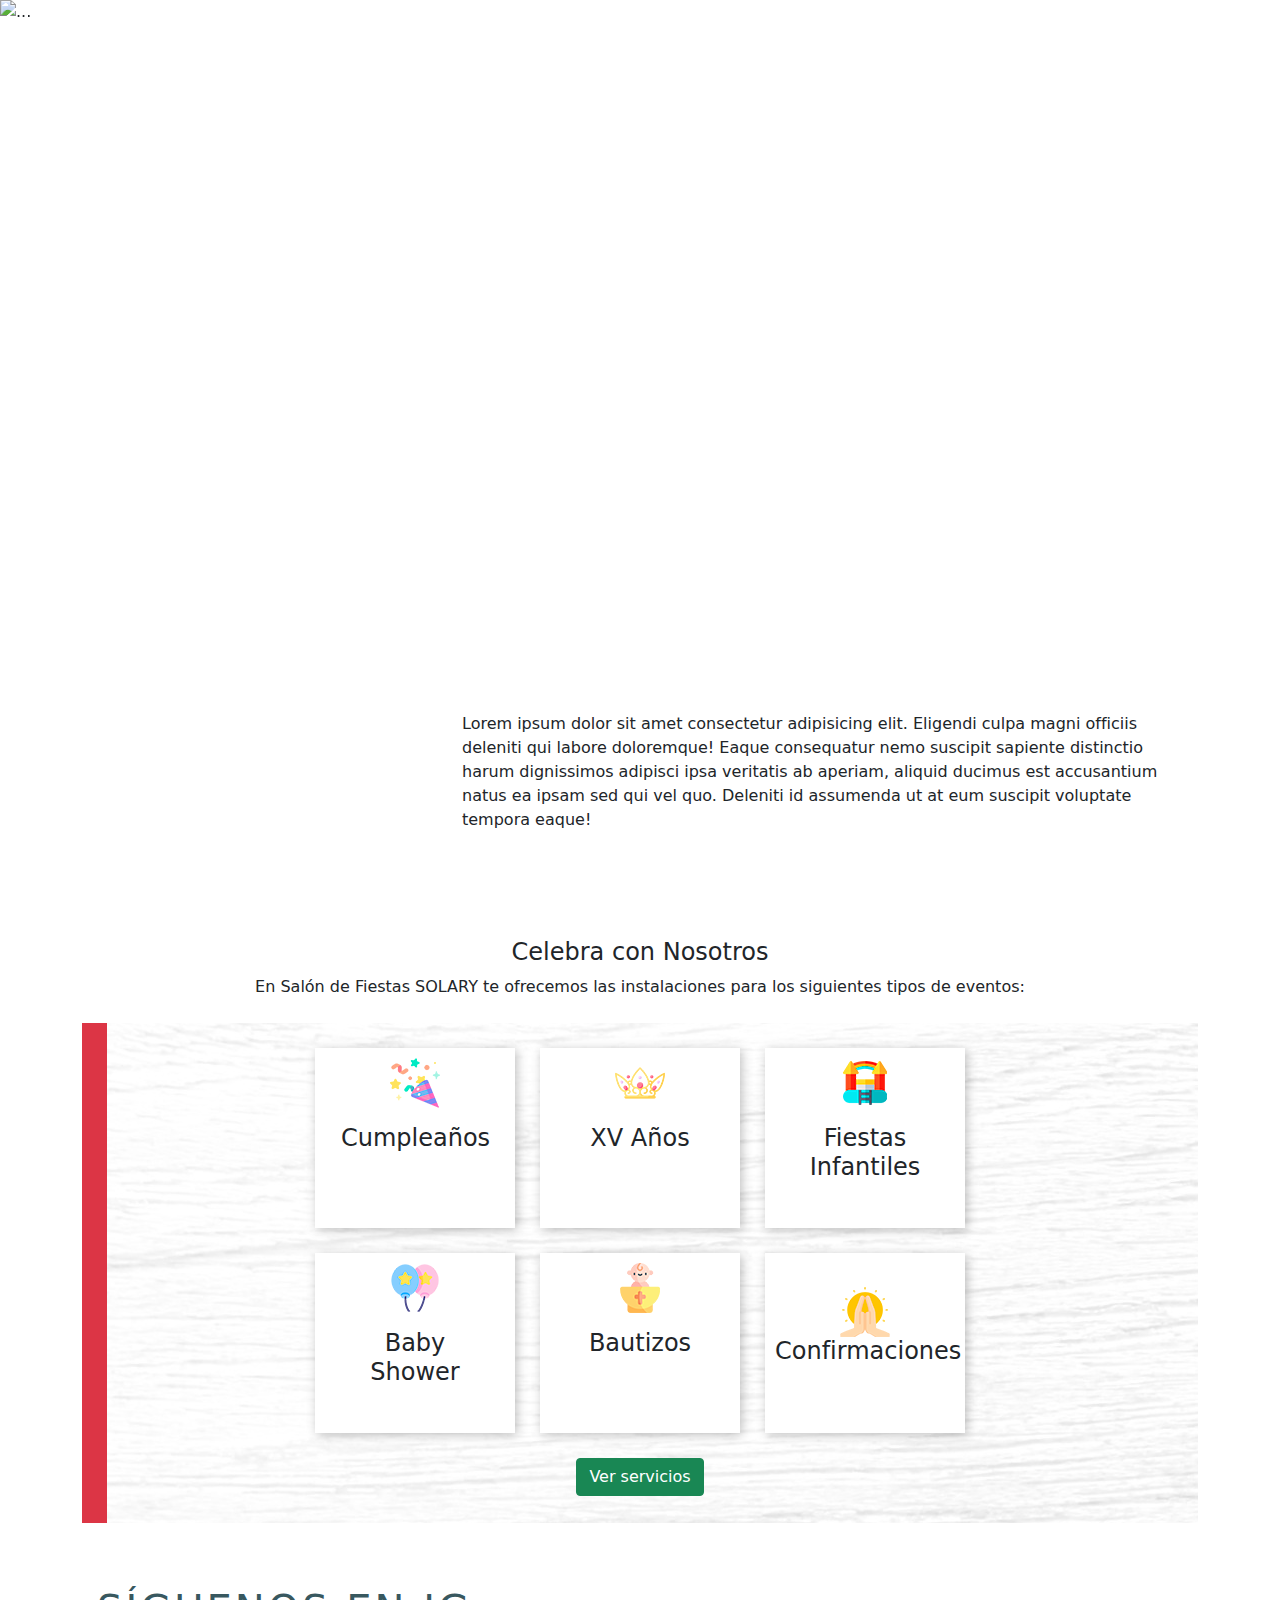
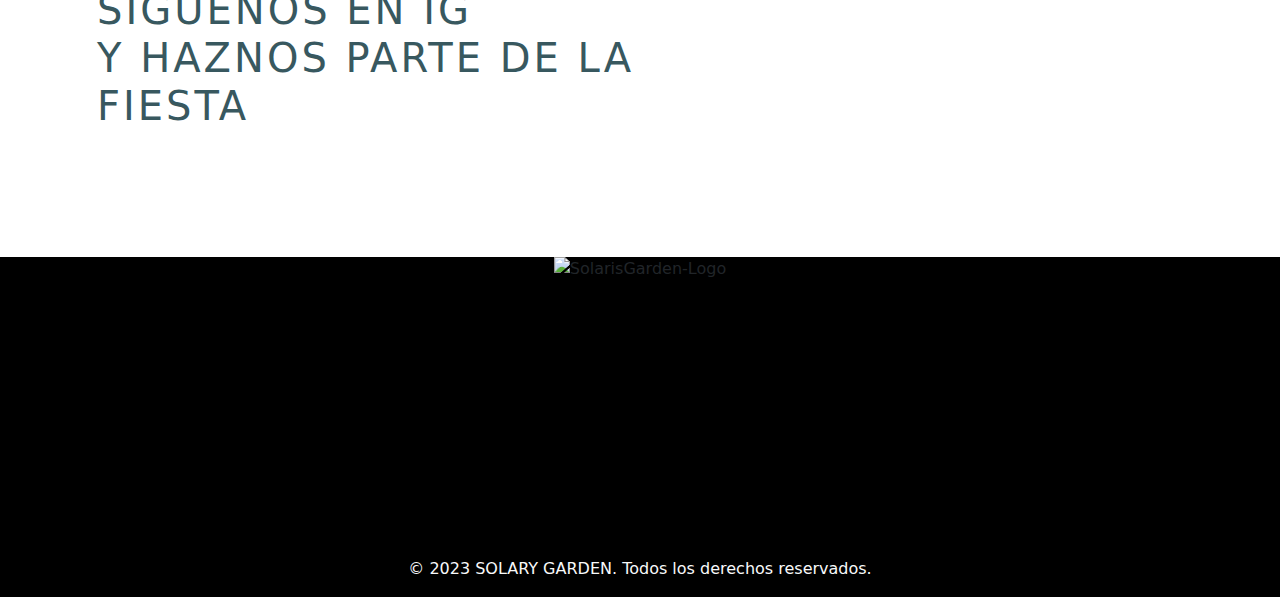
==== commit 88058767: "modificacion de estructura footer y links de menu" ====
--- a/index.html
+++ b/index.html
@@ -13,11 +13,13 @@
     <link rel="stylesheet" href="./css/bootstrap.min.css">
     <!-- js -->
     <script type=module src="./js/main.js"></script>
+    <script src="./js/jquery.min.js"></script>
     <script src="./js/bootstrap.min.js"></script>
 
 </head>
 <header>
-    <nav class="navbar navbar-expand-md navbar-light bg-ligth fixed-top">
+    <!-- main-nav -->
+    <nav class="navbar navbar-expand-md navbar-light bg-ligth fixed-top navpinter">
         <div class="container mt-lg-4 ">
             <a class="navbar-brand" href="#">
                 <div class="logo">
@@ -33,10 +35,10 @@
             <div class="collapse navbar-collapse" id="navbarSupportedContent">
                 <ul class="navbar-nav ms-auto mb-2  mb-lg-0">
                     <li class="nav-item">
-                        <a class="nav-link" href="#">Inicio</a>
+                        <a class="nav-link" href="./index.html">Inicio</a>
                     </li>
                     <li class="nav-item">
-                        <a class="nav-link" href="#">Servicios</a>
+                        <a class="nav-link" href="./servicios-Solary.html">Servicios</a>
                     </li>
                 </ul>
             </div>
@@ -57,35 +59,39 @@
             </div>
         </div>
     </div>
-
 </header>
 
 <body>
+    <!-- content -->
     <div class="container">
-
-        <!-- descrpciom -->
-        <div class=" row mt-4  justify-content-center ">
+        <!-- descrpcion -->
+        <div class=" row  justify-content-center align-items-center">
             <!-- img -->
-            <div class="col-4">
+            <div class="col-lg-5 col-xl-4 ">
                 <div class="content-img">
-                    <img src="./img/Solary-color.png" alt="">
+                    <img src="./img/logo-solari-css.png" class="img-fluid" alt="">
                 </div>
             </div>
             <!-- descripcion -->
-            <div class="col-8 ">
-                <p>Lorem ipsum dolor sit amet consectetur adipisicing elit. Eligendi culpa magni officiis deleniti qui
-                    labore doloremque! Eaque consequatur nemo suscipit sapiente distinctio harum dignissimos adipisci
-                    ipsa veritatis ab aperiam, aliquid ducimus est accusantium natus ea ipsam sed qui vel quo. Deleniti
-                    id assumenda ut at eum suscipit voluptate tempora eaque!</p>
-            </div>
-        </div>
-
-        <section class="celebrity text-center">
+            <div class="col-lg-7 col-xl-8 ">
+                <article>
+                    <p>Lorem ipsum dolor sit amet consectetur adipisicing elit. Eligendi culpa magni officiis deleniti
+                        qui
+                        labore doloremque! Eaque consequatur nemo suscipit sapiente distinctio harum dignissimos
+                        adipisci
+                        ipsa veritatis ab aperiam, aliquid ducimus est accusantium natus ea ipsam sed qui vel quo.
+                        Deleniti
+                        id assumenda ut at eum suscipit voluptate tempora eaque!</p>
+                </article>
+            </div>
+        </div>
+        <!--servicios -->
+        <section class="celebrity text-center  mt-lg-2">
             <h4>Celebra con Nosotros</h4>
             <p>En Salón de Fiestas SOLARY te ofrecemos las instalaciones para los siguientes tipos de eventos:</p>
 
-            <div class="serv-contain">
-                <div class="container-g mt-3">
+            <div class="serv-contain bg-danger">
+                <div class="container-g mt-4 ">
                     <!-- first labeñ  -->
                     <div class="container-g_item">
                         <div class="card-item text-center">
@@ -163,46 +169,40 @@
                 </div>
                 <!-- btn -->
                 <div class="serv-btn">
-                    <a href="" class="btn"></a>
+                    <a href="./servicios-Solary.html" class="btn btn-success">Ver servicios</a>
                 </div>
             </div>
         </section>
-
-        <section class="media ">
-
-            <div class="row">
-                <div class="col-md-7 media-box-t">
-                    <!-- title -->
-                    <h4>
-                        SÍGUENOS EN IG <br>
-                        Y HAZNOS PARTE DE LA FIESTA
-                    </h4>
-                </div>
-            </div>
-
-            <div class="mt-4">
-                <div class="row justify-content-center align-items-center">
-                    <div class="col-md-3 ">
-                        <img src="https://picsum.photos/200/300" alt="">
-                    </div>
-                    <div class="col-md-3 ">
-                        <img src="https://picsum.photos/200/300" alt="">
-                    </div>
-                    <div class="col-md-3 ">
-                        <img src="https://picsum.photos/200/300" alt="">
-                    </div>
-                </div>
-
+        <!-- social-media-->
+        <section class="media mt-lg-5 mb-lg-5">
+            <article class="media-box-t">
+                <!-- title -->
+                <h4>
+                    SÍGUENOS EN IG <br>
+                    Y HAZNOS PARTE DE LA FIESTA
+                </h4>
+            </article>
+
+            <div class="row mt-3">
+                <div class="col-lg-4 text-center mb-md-3 ">
+                    <img src="./img/inta-1.png" class="img-fluid shadow-lg rounded" alt="">
+                </div>
+                <div class="col-lg-4 text-center mb-md-3  ">
+                    <img src="./img/insta-2.png" class="img-fluid shadow-lg rounded" alt="">
+                </div>
+                <div class="col-lg-4 text-center  ">
+                    <img src="./img/insta-3.png" class="img-fluid shadow-lg rounded" alt="">
+                </div>
             </div>
         </section>
-
     </div>
+
 </body>
-
-<footer class="container-fluid bg-black mt-2">
+<!-- footer -->
+<footer class="container-fluid bg-black mt-3">
     <div class="row justify-content-center ">
         <div class="col-12 ft-img text-center">
-            <img src="./img/Solary-logo-blanco.png" class="img-fluid" alt="SolarisGarden-Logo">
+            <img src="./img/Solary-logo-blanco-2.png" class="img-fluid" alt="SolarisGarden-Logo">
         </div>
         <div class="row">
             <div class="col-12 text-center text-light ">
--- a/css/styles.css
+++ b/css/styles.css
@@ -66,6 +66,73 @@
     color: var(--color-white);
 }
 
+
+/* grid */
+.serv-contain{
+    background:url(/img/textura.jpg);
+    background-repeat: no-repeat;
+    background-position: 25px;
+    height: 500px;
+    
+}
+
+.container-g {
+    padding: 25px 10px;
+    /* background-color: beige; */
+    display: grid;
+    gap:25px;
+    grid-template-columns: repeat(3, 200px);
+    grid-template-rows: repeat(2, 1fr);
+    justify-content: center;
+    align-content: end;
+}
+
+.container-g_item{
+    /* width: 210px; */
+    height: 180px;
+    box-shadow: 2px 2px 10px rgba(0, 4, 4, .25);
+    padding: 10px;
+    background-color: #fff;
+
+}
+
+.media {
+margin-top: 60px;
+margin-bottom: 60px;
+}
+
+.media-box-t{
+    /* background-color: #FFDC00; */
+    margin-top: 10px;
+    padding: 15px;
+    width: 55%;
+}
+
+.media-box-t h4{
+    font-size: var(--title-size);
+    font-weight: 500;
+    letter-spacing: 3px;
+    color: var(--color-main);
+}
+
+.media-icon{
+    /* background: #000; */
+    width: 100px;
+    height: 100px;
+    border-radius: 50%;
+}
+/* footer */
+
+ .ft-img{
+    width: 200px;
+    height:300px;
+ }
+ .ft-img img{
+    width: 200px;
+    height: 300px;
+ }
+
+
 @media screen and (max-width:425px) {
     .logo {
         width: 130px;
